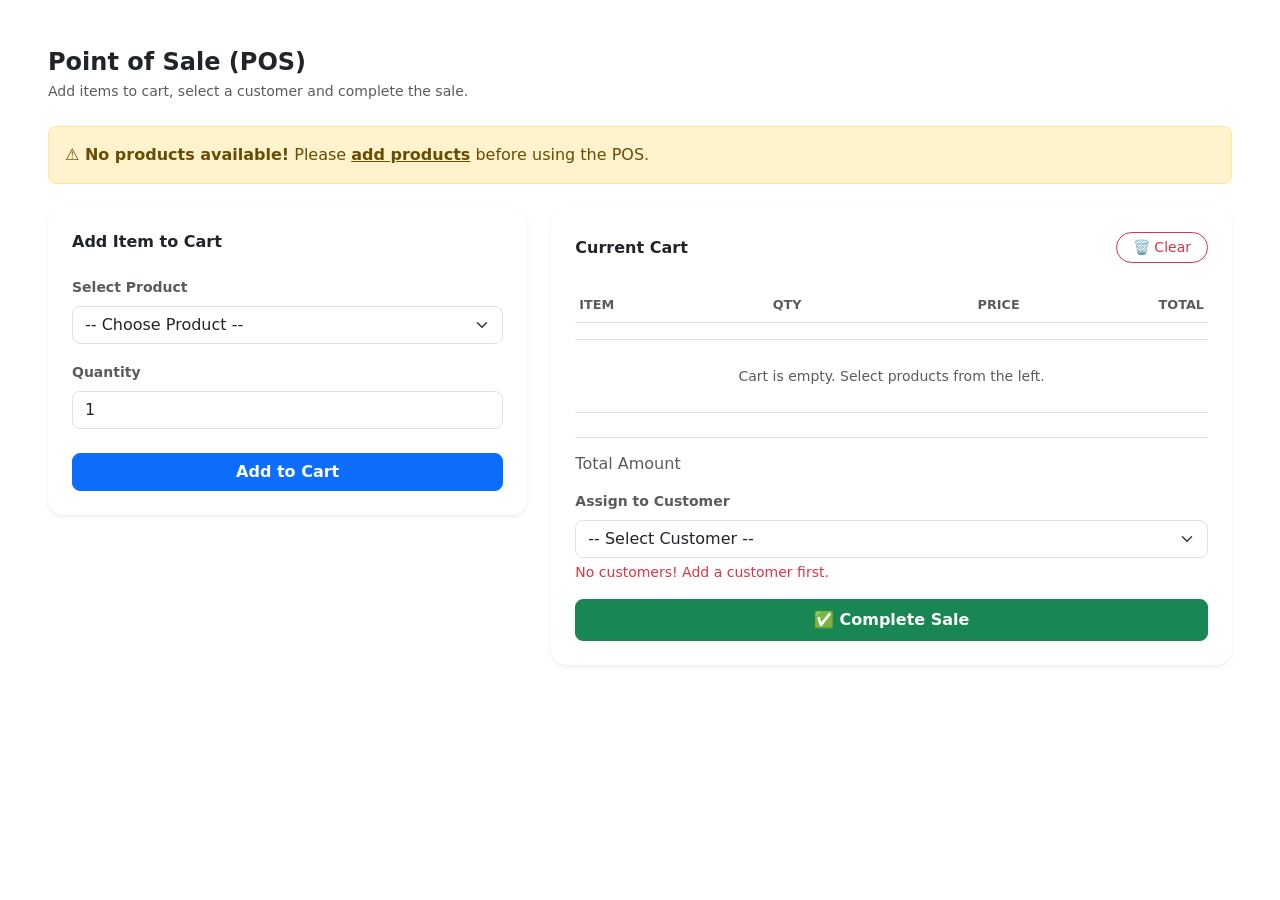
==== target/classes/templates/billing.html @ 51bc246b "first commit" ====
<!DOCTYPE html>
<html xmlns:th="http://www.thymeleaf.org">
<head>
    <meta charset="UTF-8">
    <meta name="viewport" content="width=device-width, initial-scale=1.0">
    <title>Billing - RetailPulse</title>
    <link href="https://cdn.jsdelivr.net/npm/bootstrap@5.3.0/dist/css/bootstrap.min.css" rel="stylesheet">
    <link th:href="@{/css/style.css}" rel="stylesheet">
</head>
<body>
<div class="wrapper">
    <div th:replace="layout :: sidebar('billing')"></div>
    <div id="content">
        <div th:replace="layout :: navbar"></div>
        <div class="p-4 p-md-5">

            <div class="mb-4">
                <h4 class="fw-bold mb-1">Point of Sale (POS)</h4>
                <p class="text-muted small mb-0">Add items to cart, select a customer and complete the sale.</p>
            </div>

            <!-- No Products Warning -->
            <div th:if="${#lists.isEmpty(products)}" class="alert alert-warning rounded-3 mb-4">
                <strong>⚠️ No products available!</strong>
                Please <a th:href="@{/products}" class="alert-link">add products</a> before using the POS.
            </div>

            <div class="row g-4">
                <!-- Add to Cart -->
                <div class="col-md-5">
                    <div class="card border-0 shadow-sm rounded-4">
                        <div class="card-body p-4">
                            <h6 class="fw-bold mb-4">Add Item to Cart</h6>
                            <form th:action="@{/billing/cart/add}" method="POST">
                                <div class="mb-3">
                                    <label class="form-label text-muted small fw-semibold">Select Product</label>
                                    <select name="productId" class="form-select rounded-3" required>
                                        <option value="">-- Choose Product --</option>
                                        <option th:each="p : ${products}"
                                                th:value="${p.id}"
                                                th:text="${p.name} + '  (₹' + ${p.price} + ')  — Stock: ' + ${p.stock}"
                                                th:disabled="${p.stock == 0}">
                                        </option>
                                    </select>
                                </div>
                                <div class="mb-4">
                                    <label class="form-label text-muted small fw-semibold">Quantity</label>
                                    <input type="number" name="quantity" class="form-control rounded-3" value="1" min="1" required>
                                </div>
                                <button type="submit" class="btn btn-primary w-100 rounded-3 fw-semibold">Add to Cart</button>
                            </form>
                        </div>
                    </div>
                </div>

                <!-- Cart Summary -->
                <div class="col-md-7">
                    <div class="card border-0 shadow-sm rounded-4 h-100">
                        <div class="card-body p-4 d-flex flex-column">
                            <div class="d-flex justify-content-between align-items-center mb-4">
                                <h6 class="fw-bold mb-0">Current Cart</h6>
                                <form th:action="@{/billing/cart/clear}" method="POST" th:if="${not #lists.isEmpty(cart)}">
                                    <button type="submit" class="btn btn-sm btn-outline-danger rounded-pill px-3">🗑 Clear</button>
                                </form>
                            </div>

                            <div class="table-responsive flex-grow-1">
                                <table class="table table-sm align-middle mb-0">
                                    <thead style="background:#f8f9fc;">
                                        <tr>
                                            <th class="py-2 fw-semibold text-muted" style="font-size:0.8rem;">ITEM</th>
                                            <th class="py-2 fw-semibold text-muted text-center" style="font-size:0.8rem;">QTY</th>
                                            <th class="py-2 fw-semibold text-muted text-end" style="font-size:0.8rem;">PRICE</th>
                                            <th class="py-2 fw-semibold text-muted text-end" style="font-size:0.8rem;">TOTAL</th>
                                        </tr>
                                    </thead>
                                    <tbody>
                                        <tr th:each="item : ${cart}">
                                            <td class="py-2 fw-semibold" th:text="${item.product.name}"></td>
                                            <td class="py-2 text-center" th:text="${item.quantity}"></td>
                                            <td class="py-2 text-end text-muted" th:text="'₹' + ${item.product.price}"></td>
                                            <td class="py-2 text-end fw-bold text-primary" th:text="'₹' + ${item.product.price * item.quantity}"></td>
                                        </tr>
                                        <tr th:if="${#lists.isEmpty(cart)}">
                                            <td colspan="4" class="text-center py-4 text-muted">
                                                <small>Cart is empty. Select products from the left.</small>
                                            </td>
                                        </tr>
                                    </tbody>
                                </table>
                            </div>

                            <!-- Checkout -->
                            <div th:if="${not #lists.isEmpty(cart)}" class="mt-4 pt-3 border-top">
                                <div class="d-flex justify-content-between align-items-center mb-3">
                                    <h6 class="mb-0 text-muted">Total Amount</h6>
                                    <h4 class="fw-bold mb-0 text-primary" th:text="'₹' + ${cartTotal}"></h4>
                                </div>
                                <form th:action="@{/billing/checkout}" method="POST">
                                    <div class="mb-3">
                                        <label class="form-label text-muted small fw-semibold">Assign to Customer</label>
                                        <select name="customerId" class="form-select rounded-3" required>
                                            <option value="">-- Select Customer --</option>
                                            <option th:each="c : ${customers}" th:value="${c.id}"
                                                    th:text="${c.name} + ' (' + ${c.phone} + ')'"></option>
                                        </select>
                                        <div th:if="${#lists.isEmpty(customers)}" class="form-text text-danger">
                                            No customers! <a th:href="@{/customers}">Add a customer first.</a>
                                        </div>
                                    </div>
                                    <button type="submit" class="btn btn-success w-100 fw-bold rounded-3 py-2"
                                            th:disabled="${#lists.isEmpty(customers)}">✅ Complete Sale</button>
                                </form>
                            </div>
                        </div>
                    </div>
                </div>
            </div>
        </div>
    </div>
</div>

<script src="https://cdn.jsdelivr.net/npm/bootstrap@5.3.0/dist/js/bootstrap.bundle.min.js"></script>
<script th:replace="layout :: darkModeScript"></script>
</body>
</html>
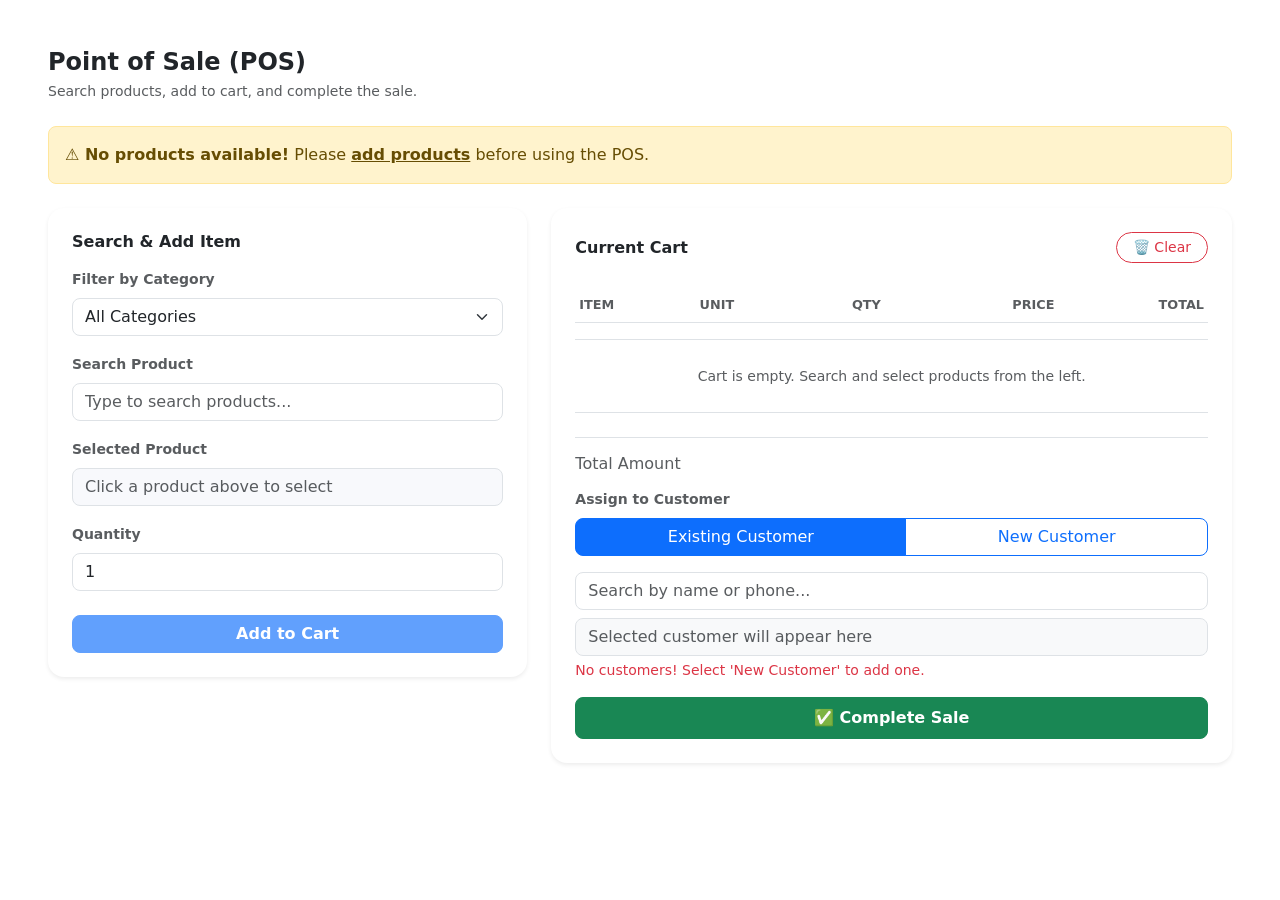
==== commit 7d99ab89: "2nd commit but not final" ====
--- a/target/classes/templates/billing.html
+++ b/target/classes/templates/billing.html
@@ -6,6 +6,36 @@
     <title>Billing - RetailPulse</title>
     <link href="https://cdn.jsdelivr.net/npm/bootstrap@5.3.0/dist/css/bootstrap.min.css" rel="stylesheet">
     <link th:href="@{/css/style.css}" rel="stylesheet">
+    <style>
+        .product-search-results {
+            max-height: 220px;
+            overflow-y: auto;
+            border: 1px solid #e0e4eb;
+            border-radius: 10px;
+            background: #fff;
+        }
+        .product-search-results .search-item {
+            padding: 10px 14px;
+            cursor: pointer;
+            display: flex;
+            justify-content: space-between;
+            align-items: center;
+            border-bottom: 1px solid #f0f0f0;
+            transition: background 0.15s;
+        }
+        .product-search-results .search-item:last-child { border-bottom: none; }
+        .product-search-results .search-item:hover { background: #f4f6fb; }
+        .product-search-results .search-item.selected { background: #eff2fa; }
+        .product-search-results .search-item.out-of-stock { opacity: 0.4; pointer-events: none; }
+        .search-item-name { font-weight: 600; font-size: 0.9rem; }
+        .search-item-meta { font-size: 0.78rem; color: #8a94a6; }
+        .search-item-price { font-weight: 700; color: #556ee6; font-size: 0.9rem; }
+        .search-item-badge { font-size: 0.7rem; }
+        body.dark-mode .product-search-results { background: #21252b; border-color: #2c2f36; }
+        body.dark-mode .product-search-results .search-item { border-bottom-color: #2c2f36; }
+        body.dark-mode .product-search-results .search-item:hover { background: #2a2e36; }
+        body.dark-mode .product-search-results .search-item.selected { background: #2a2e36; }
+    </style>
 </head>
 <body>
 <div class="wrapper">
@@ -16,7 +46,7 @@
 
             <div class="mb-4">
                 <h4 class="fw-bold mb-1">Point of Sale (POS)</h4>
-                <p class="text-muted small mb-0">Add items to cart, select a customer and complete the sale.</p>
+                <p class="text-muted small mb-0">Search products, add to cart, and complete the sale.</p>
             </div>
 
             <!-- No Products Warning -->
@@ -26,28 +56,45 @@
             </div>
 
             <div class="row g-4">
-                <!-- Add to Cart -->
+                <!-- Search & Add to Cart -->
                 <div class="col-md-5">
                     <div class="card border-0 shadow-sm rounded-4">
                         <div class="card-body p-4">
-                            <h6 class="fw-bold mb-4">Add Item to Cart</h6>
-                            <form th:action="@{/billing/cart/add}" method="POST">
+                            <h6 class="fw-bold mb-3">Search &amp; Add Item</h6>
+
+                            <!-- Category Filter -->
+                            <div class="mb-3">
+                                <label class="form-label text-muted small fw-semibold">Filter by Category</label>
+                                <select id="categoryFilter" class="form-select rounded-3" onchange="filterProducts()">
+                                    <option value="">All Categories</option>
+                                    <option value="kg">Kilogram (kg)</option>
+                                    <option value="gram">Gram (gram)</option>
+                                    <option value="liters">Liters (liters)</option>
+                                    <option value="milli liters">Milli Liters (ml)</option>
+                                </select>
+                            </div>
+
+                            <!-- Search Bar -->
+                            <div class="mb-3">
+                                <label class="form-label text-muted small fw-semibold">Search Product</label>
+                                <input type="text" id="productSearch" class="form-control rounded-3" placeholder="Type to search products..." oninput="filterProducts()">
+                            </div>
+
+                            <!-- Search Results List -->
+                            <div id="searchResults" class="product-search-results mb-3" style="display:none;"></div>
+
+                            <!-- Hidden form -->
+                            <form th:action="@{/billing/cart/add}" method="POST" id="addToCartForm">
+                                <input type="hidden" name="productId" id="selectedProductId" value="">
                                 <div class="mb-3">
-                                    <label class="form-label text-muted small fw-semibold">Select Product</label>
-                                    <select name="productId" class="form-select rounded-3" required>
-                                        <option value="">-- Choose Product --</option>
-                                        <option th:each="p : ${products}"
-                                                th:value="${p.id}"
-                                                th:text="${p.name} + '  (₹' + ${p.price} + ')  — Stock: ' + ${p.stock}"
-                                                th:disabled="${p.stock == 0}">
-                                        </option>
-                                    </select>
+                                    <label class="form-label text-muted small fw-semibold">Selected Product</label>
+                                    <input type="text" id="selectedProductDisplay" class="form-control rounded-3" readonly placeholder="Click a product above to select" style="background:#f8f9fc;">
                                 </div>
                                 <div class="mb-4">
                                     <label class="form-label text-muted small fw-semibold">Quantity</label>
-                                    <input type="number" name="quantity" class="form-control rounded-3" value="1" min="1" required>
+                                    <input type="number" name="quantity" id="cartQuantity" class="form-control rounded-3" value="1" min="1" required>
                                 </div>
-                                <button type="submit" class="btn btn-primary w-100 rounded-3 fw-semibold">Add to Cart</button>
+                                <button type="submit" class="btn btn-primary w-100 rounded-3 fw-semibold" id="addToCartBtn" disabled>Add to Cart</button>
                             </form>
                         </div>
                     </div>
@@ -69,6 +116,7 @@
                                     <thead style="background:#f8f9fc;">
                                         <tr>
                                             <th class="py-2 fw-semibold text-muted" style="font-size:0.8rem;">ITEM</th>
+                                            <th class="py-2 fw-semibold text-muted" style="font-size:0.8rem;">UNIT</th>
                                             <th class="py-2 fw-semibold text-muted text-center" style="font-size:0.8rem;">QTY</th>
                                             <th class="py-2 fw-semibold text-muted text-end" style="font-size:0.8rem;">PRICE</th>
                                             <th class="py-2 fw-semibold text-muted text-end" style="font-size:0.8rem;">TOTAL</th>
@@ -77,13 +125,17 @@
                                     <tbody>
                                         <tr th:each="item : ${cart}">
                                             <td class="py-2 fw-semibold" th:text="${item.product.name}"></td>
+                                            <td class="py-2">
+                                                <span class="badge rounded-pill bg-info bg-opacity-10 text-info px-2 py-1"
+                                                      th:text="${item.product.unitCategory != null ? item.product.unitCategory : '—'}"></span>
+                                            </td>
                                             <td class="py-2 text-center" th:text="${item.quantity}"></td>
                                             <td class="py-2 text-end text-muted" th:text="'₹' + ${item.product.price}"></td>
                                             <td class="py-2 text-end fw-bold text-primary" th:text="'₹' + ${item.product.price * item.quantity}"></td>
                                         </tr>
                                         <tr th:if="${#lists.isEmpty(cart)}">
-                                            <td colspan="4" class="text-center py-4 text-muted">
-                                                <small>Cart is empty. Select products from the left.</small>
+                                            <td colspan="5" class="text-center py-4 text-muted">
+                                                <small>Cart is empty. Search and select products from the left.</small>
                                             </td>
                                         </tr>
                                     </tbody>
@@ -96,20 +148,37 @@
                                     <h6 class="mb-0 text-muted">Total Amount</h6>
                                     <h4 class="fw-bold mb-0 text-primary" th:text="'₹' + ${cartTotal}"></h4>
                                 </div>
-                                <form th:action="@{/billing/checkout}" method="POST">
+                                <form th:action="@{/billing/checkout}" method="POST" id="checkoutForm">
                                     <div class="mb-3">
-                                        <label class="form-label text-muted small fw-semibold">Assign to Customer</label>
-                                        <select name="customerId" class="form-select rounded-3" required>
-                                            <option value="">-- Select Customer --</option>
-                                            <option th:each="c : ${customers}" th:value="${c.id}"
-                                                    th:text="${c.name} + ' (' + ${c.phone} + ')'"></option>
-                                        </select>
-                                        <div th:if="${#lists.isEmpty(customers)}" class="form-text text-danger">
-                                            No customers! <a th:href="@{/customers}">Add a customer first.</a>
+                                        <label class="form-label text-muted small fw-semibold d-block">Assign to Customer</label>
+                                        <div class="btn-group w-100 mb-3" role="group">
+                                            <input type="radio" class="btn-check" name="customerType" id="typeOld" value="old" autocomplete="off" checked onchange="toggleCustomerType()">
+                                            <label class="btn btn-outline-primary rounded-start-3" for="typeOld">Existing Customer</label>
+
+                                            <input type="radio" class="btn-check" name="customerType" id="typeNew" value="new" autocomplete="off" onchange="toggleCustomerType()">
+                                            <label class="btn btn-outline-primary rounded-end-3" for="typeNew">New Customer</label>
+                                        </div>
+
+                                        <!-- Old Customer Search -->
+                                        <div id="oldCustomerSection">
+                                            <div class="position-relative">
+                                                <input type="text" id="customerSearch" class="form-control rounded-3 mb-2" placeholder="Search by name or phone..." oninput="filterCustomers()">
+                                                <div id="customerSearchResults" class="product-search-results position-absolute w-100 z-3" style="display:none; max-height:150px;"></div>
+                                            </div>
+                                            <input type="hidden" name="customerId" id="selectedCustomerId" value="">
+                                            <input type="text" id="selectedCustomerDisplay" class="form-control rounded-3 bg-light" readonly placeholder="Selected customer will appear here" required>
+                                            <div th:if="${#lists.isEmpty(customers)}" class="form-text text-danger mt-1">
+                                                No customers! Select 'New Customer' to add one.
+                                            </div>
+                                        </div>
+
+                                        <!-- New Customer Form -->
+                                        <div id="newCustomerSection" style="display:none;">
+                                            <input type="text" name="customerName" id="newCustomerName" class="form-control rounded-3 mb-2" placeholder="Full Name">
+                                            <input type="text" name="customerPhone" id="newCustomerPhone" class="form-control rounded-3" placeholder="Phone Number">
                                         </div>
                                     </div>
-                                    <button type="submit" class="btn btn-success w-100 fw-bold rounded-3 py-2"
-                                            th:disabled="${#lists.isEmpty(customers)}">✅ Complete Sale</button>
+                                    <button type="submit" class="btn btn-success w-100 fw-bold rounded-3 py-2" id="completeSaleBtn">✅ Complete Sale</button>
                                 </form>
                             </div>
                         </div>
@@ -121,6 +190,172 @@
 </div>
 
 <script src="https://cdn.jsdelivr.net/npm/bootstrap@5.3.0/dist/js/bootstrap.bundle.min.js"></script>
+<script th:inline="javascript">
+// Build the product list from the server data
+var allProducts = [];
+/*[# th:each="p : ${products}"]*/
+allProducts.push({
+    id:    /*[[${p.id}]]*/    0,
+    name:  /*[[${p.name}]]*/  '',
+    price: /*[[${p.price}]]*/  0,
+    stock: /*[[${p.stock}]]*/  0,
+    cat:   /*[[${p.unitCategory}]]*/  ''
+});
+/*[/]*/
+
+function filterProducts() {
+    var query = document.getElementById('productSearch').value.toLowerCase().trim();
+    var catFilter = document.getElementById('categoryFilter').value.toLowerCase().trim();
+    var container = document.getElementById('searchResults');
+
+    // Show results only when there is a query or a category selected
+    if (!query && !catFilter) {
+        container.style.display = 'none';
+        return;
+    }
+
+    var filtered = allProducts.filter(function(p) {
+        var matchName = !query || p.name.toLowerCase().indexOf(query) !== -1;
+        var matchCat = !catFilter || (p.cat && p.cat.toLowerCase() === catFilter);
+        return matchName && matchCat;
+    });
+
+    if (filtered.length === 0) {
+        container.innerHTML = '<div class="text-center py-3 text-muted small">No products found.</div>';
+        container.style.display = 'block';
+        return;
+    }
+
+    var html = '';
+    for (var i = 0; i < filtered.length; i++) {
+        var p = filtered[i];
+        var oos = p.stock <= 0;
+        html += '<div class="search-item' + (oos ? ' out-of-stock' : '') + '" onclick="selectProduct(' + p.id + ',\'' + escapeHtml(p.name) + '\',' + p.price + ',' + p.stock + ')">';
+        html += '  <div>';
+        html += '    <span class="search-item-name">' + escapeHtml(p.name) + '</span>';
+        html += '    <br><span class="search-item-meta">' + (p.cat || '—') + ' &middot; Stock: ' + p.stock + '</span>';
+        html += '  </div>';
+        html += '  <div class="text-end">';
+        html += '    <span class="search-item-price">₹' + p.price + '</span>';
+        if (oos) html += '<br><span class="badge bg-danger search-item-badge">Out of Stock</span>';
+        html += '  </div>';
+        html += '</div>';
+    }
+    container.innerHTML = html;
+    container.style.display = 'block';
+}
+
+function selectProduct(id, name, price, stock) {
+    document.getElementById('selectedProductId').value = id;
+    document.getElementById('selectedProductDisplay').value = name + '  —  ₹' + price + '  (Stock: ' + stock + ')';
+    document.getElementById('addToCartBtn').disabled = false;
+    document.getElementById('cartQuantity').max = stock;
+    // Highlight
+    var items = document.querySelectorAll('.search-item');
+    items.forEach(function(el) { el.classList.remove('selected'); });
+    event.currentTarget.classList.add('selected');
+}
+
+function escapeHtml(str) {
+    if (!str) return '';
+    return str.replace(/&/g,'&amp;').replace(/</g,'&lt;').replace(/>/g,'&gt;').replace(/"/g,'&quot;');
+}
+
+// Show all products initially when user focuses on the search box
+document.getElementById('productSearch').addEventListener('focus', function() {
+    if (!this.value && !document.getElementById('categoryFilter').value) {
+        // show all
+        document.getElementById('categoryFilter').dispatchEvent(new Event('change'));
+    }
+});
+
+// Validate before submit
+document.getElementById('addToCartForm').addEventListener('submit', function(e) {
+    if (!document.getElementById('selectedProductId').value) {
+        alert('Please select a product first!');
+        e.preventDefault();
+    }
+});
+
+// Customers data
+var allCustomers = [];
+/*[# th:each="c : ${customers}"]*/
+allCustomers.push({
+    id:    /*[[${c.id}]]*/    0,
+    name:  /*[[${c.name}]]*/  '',
+    phone: /*[[${c.phone}]]*/ ''
+});
+/*[/]*/
+
+function toggleCustomerType() {
+    var isNew = document.getElementById('typeNew').checked;
+    if (isNew) {
+        document.getElementById('oldCustomerSection').style.display = 'none';
+        document.getElementById('newCustomerSection').style.display = 'block';
+        document.getElementById('selectedCustomerDisplay').removeAttribute('required');
+        document.getElementById('newCustomerName').setAttribute('required', 'required');
+        document.getElementById('newCustomerPhone').setAttribute('required', 'required');
+    } else {
+        document.getElementById('oldCustomerSection').style.display = 'block';
+        document.getElementById('newCustomerSection').style.display = 'none';
+        document.getElementById('selectedCustomerDisplay').setAttribute('required', 'required');
+        document.getElementById('newCustomerName').removeAttribute('required');
+        document.getElementById('newCustomerPhone').removeAttribute('required');
+    }
+}
+
+function filterCustomers() {
+    var query = document.getElementById('customerSearch').value.toLowerCase().trim();
+    var container = document.getElementById('customerSearchResults');
+    if (!query) {
+        container.style.display = 'none';
+        return;
+    }
+    var filtered = allCustomers.filter(function(c) {
+        return c.name.toLowerCase().indexOf(query) !== -1 || c.phone.indexOf(query) !== -1;
+    });
+    
+    if (filtered.length === 0) {
+        container.innerHTML = '<div class="text-center py-2 text-muted small">No customers found.</div>';
+        container.style.display = 'block';
+        return;
+    }
+    
+    var html = '';
+    for (var i = 0; i < filtered.length; i++) {
+        var c = filtered[i];
+        html += '<div class="search-item" onclick="selectCustomer(' + c.id + ',\'' + escapeHtml(c.name) + '\',\'' + escapeHtml(c.phone) + '\')">';
+        html += '  <span class="search-item-name">' + escapeHtml(c.name) + '</span>';
+        html += '  <br><span class="search-item-meta">' + escapeHtml(c.phone) + '</span>';
+        html += '</div>';
+    }
+    container.innerHTML = html;
+    container.style.display = 'block';
+}
+
+function selectCustomer(id, name, phone) {
+    document.getElementById('selectedCustomerId').value = id;
+    document.getElementById('selectedCustomerDisplay').value = name + ' (' + phone + ')';
+    document.getElementById('customerSearch').value = '';
+    document.getElementById('customerSearchResults').style.display = 'none';
+}
+
+// Show all customers when focus on search
+document.getElementById('customerSearch').addEventListener('focus', function() {
+    if (!this.value) {
+        this.value = ' '; // trigger input
+        filterCustomers();
+        this.value = ''; // clear space
+    }
+});
+
+document.addEventListener('click', function(e) {
+    if(!e.target.closest('#oldCustomerSection')) {
+        var res = document.getElementById('customerSearchResults');
+        if (res) res.style.display = 'none';
+    }
+});
+</script>
 <script th:replace="layout :: darkModeScript"></script>
 </body>
 </html>
